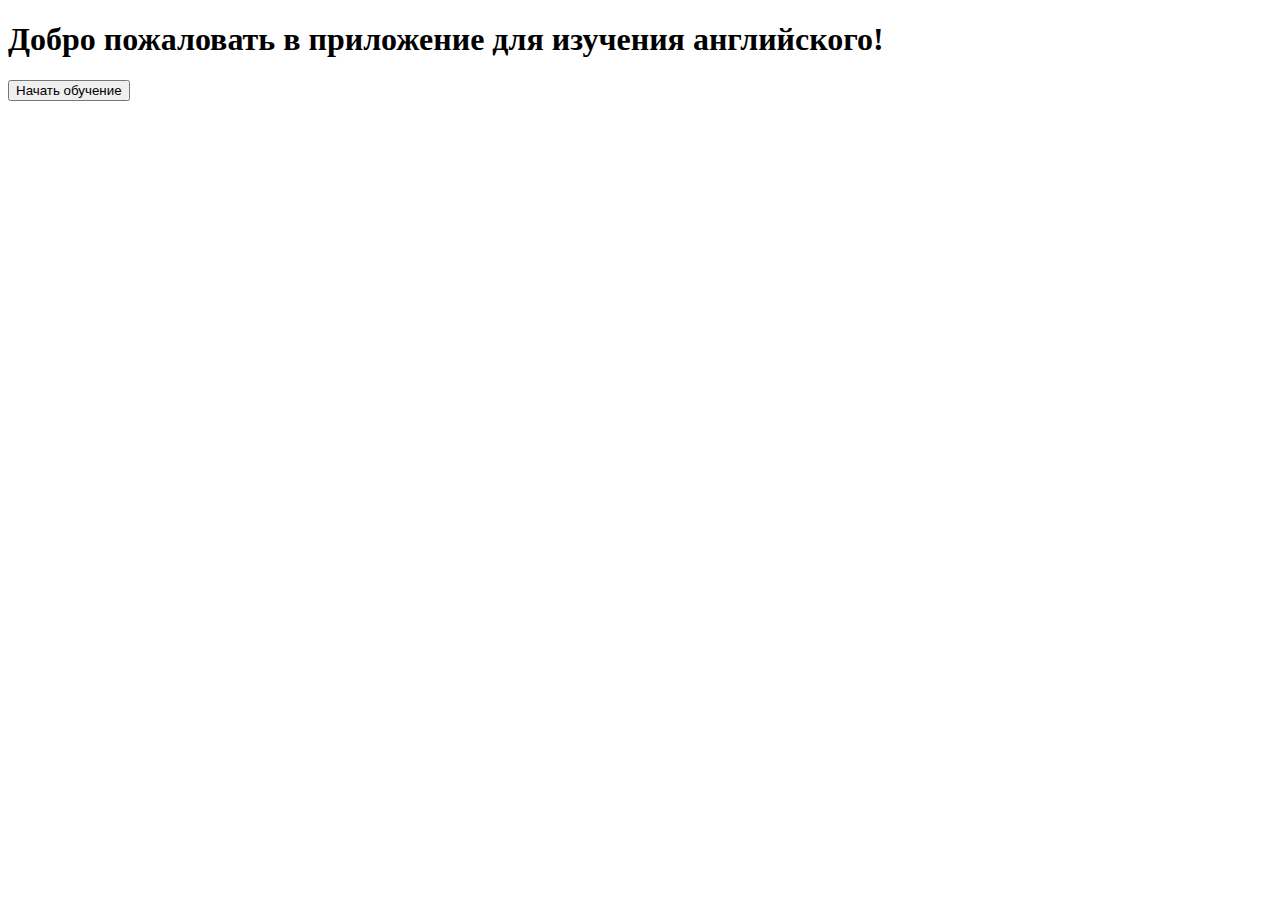
==== index.html @ 807846ad "Create index.html" ====
<!DOCTYPE html>
<html lang="ru">
<head>
  <meta charset="UTF-8">
  <title>English Learning App</title>
  <link rel="stylesheet" href="styles.css">
  <script src="https://telegram.org/js/telegram-web-app.js"></script>
</head>
<body>
  <div id="app">
    <h1>Добро пожаловать в приложение для изучения английского!</h1>
    <button id="start-button">Начать обучение</button>
  </div>
  <script src="script.js"></script>
</body>
</html>
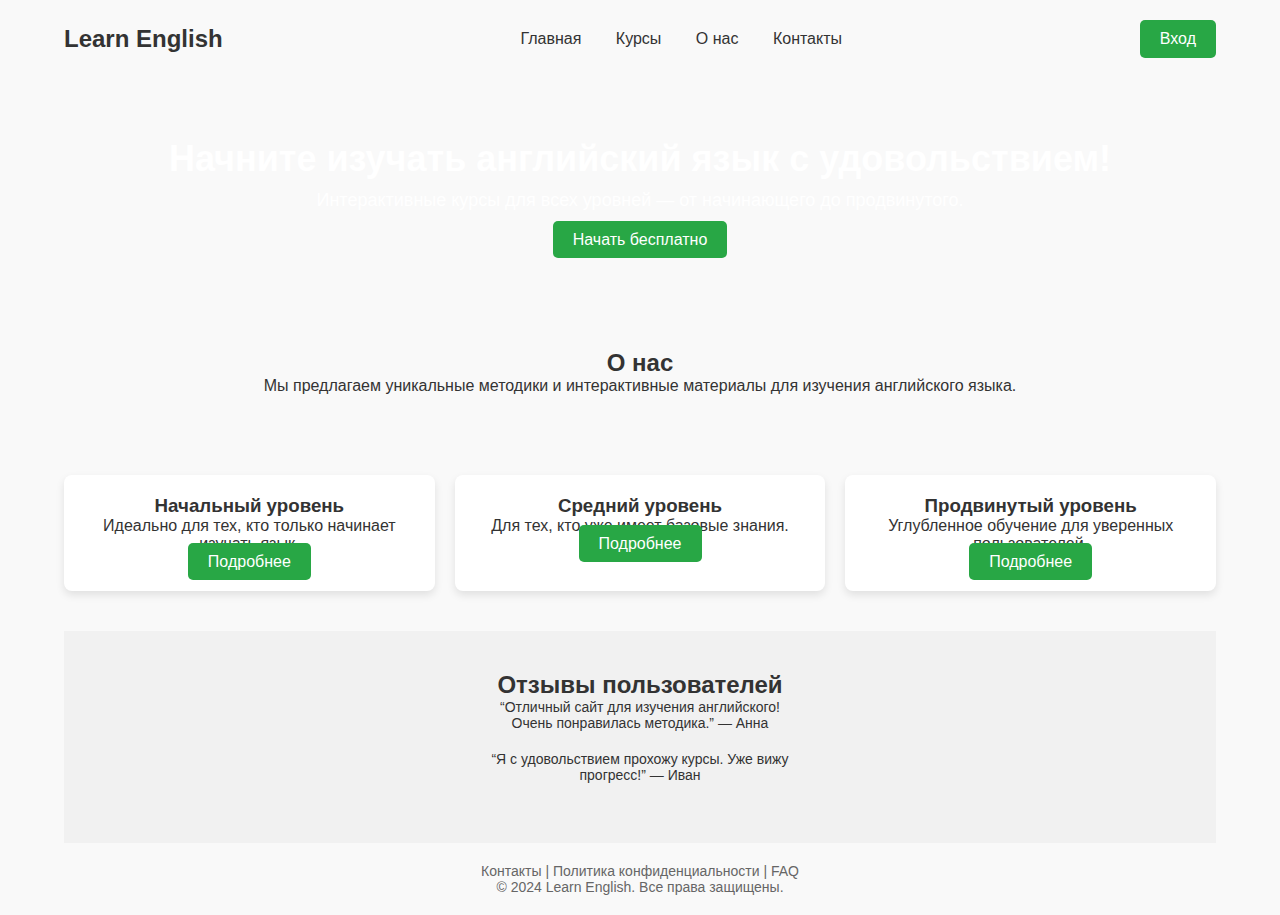
==== commit 23894827: "Update index.html" ====
--- a/index.html
+++ b/index.html
@@ -1,16 +1,176 @@
 <!DOCTYPE html>
-<html lang="ru">
+<html lang="en">
 <head>
-  <meta charset="UTF-8">
-  <title>English Learning App</title>
-  <link rel="stylesheet" href="styles.css">
-  <script src="https://telegram.org/js/telegram-web-app.js"></script>
+    <meta charset="UTF-8">
+    <meta name="viewport" content="width=device-width, initial-scale=1.0">
+    <title>Learn English</title>
+    <style>
+        /* Основные стили */
+        * {
+            margin: 0;
+            padding: 0;
+            box-sizing: border-box;
+            font-family: Arial, sans-serif;
+        }
+        body {
+            color: #333;
+            background-color: #f9f9f9;
+        }
+        .container {
+            width: 90%;
+            max-width: 1200px;
+            margin: 0 auto;
+        }
+        /* Шапка */
+        header {
+            display: flex;
+            justify-content: space-between;
+            align-items: center;
+            padding: 20px 0;
+        }
+        header h1 {
+            font-size: 24px;
+            color: #333;
+        }
+        nav a {
+            margin: 0 15px;
+            color: #333;
+            text-decoration: none;
+        }
+        .button {
+            padding: 10px 20px;
+            color: #fff;
+            background-color: #28a745;
+            border: none;
+            border-radius: 5px;
+            cursor: pointer;
+            text-decoration: none;
+        }
+        /* Главный блок */
+        .hero {
+            text-align: center;
+            padding: 60px 0;
+            background: url('your-image-url.jpg') no-repeat center;
+            background-size: cover;
+            color: white;
+        }
+        .hero h2 {
+            font-size: 36px;
+            margin-bottom: 10px;
+        }
+        .hero p {
+            font-size: 18px;
+            margin-bottom: 20px;
+        }
+        /* О Нас */
+        .about {
+            padding: 40px 0;
+            text-align: center;
+        }
+        /* Курсы */
+        .courses {
+            display: flex;
+            justify-content: space-between;
+            gap: 20px;
+            padding: 40px 0;
+        }
+        .course-card {
+            flex: 1;
+            padding: 20px;
+            background-color: #fff;
+            border-radius: 8px;
+            box-shadow: 0 4px 8px rgba(0, 0, 0, 0.1);
+            text-align: center;
+        }
+        /* Отзывы */
+        .testimonials {
+            padding: 40px 0;
+            background-color: #f1f1f1;
+            text-align: center;
+        }
+        .testimonial {
+            max-width: 300px;
+            margin: 0 auto 20px;
+            font-size: 14px;
+        }
+        /* Футер */
+        footer {
+            text-align: center;
+            padding: 20px 0;
+            font-size: 14px;
+            color: #666;
+        }
+        footer a {
+            color: #333;
+            text-decoration: none;
+            margin: 0 10px;
+        }
+    </style>
 </head>
 <body>
-  <div id="app">
-    <h1>Добро пожаловать в приложение для изучения английского!</h1>
-    <button id="start-button">Начать обучение</button>
-  </div>
-  <script src="script.js"></script>
+
+    <!-- Шапка -->
+    <header class="container">
+        <h1>Learn English</h1>
+        <nav>
+            <a href="#">Главная</a>
+            <a href="#">Курсы</a>
+            <a href="#">О нас</a>
+            <a href="#">Контакты</a>
+        </nav>
+        <a href="#" class="button">Вход</a>
+    </header>
+
+    <!-- Главный блок -->
+    <section class="hero">
+        <h2>Начните изучать английский язык с удовольствием!</h2>
+        <p>Интерактивные курсы для всех уровней — от начинающего до продвинутого.</p>
+        <a href="#" class="button">Начать бесплатно</a>
+    </section>
+
+    <!-- О Нас -->
+    <section class="about container">
+        <h2>О нас</h2>
+        <p>Мы предлагаем уникальные методики и интерактивные материалы для изучения английского языка.</p>
+    </section>
+
+    <!-- Курсы -->
+    <section class="courses container">
+        <div class="course-card">
+            <h3>Начальный уровень</h3>
+            <p>Идеально для тех, кто только начинает изучать язык.</p>
+            <a href="#" class="button">Подробнее</a>
+        </div>
+        <div class="course-card">
+            <h3>Средний уровень</h3>
+            <p>Для тех, кто уже имеет базовые знания.</p>
+            <a href="#" class="button">Подробнее</a>
+        </div>
+        <div class="course-card">
+            <h3>Продвинутый уровень</h3>
+            <p>Углубленное обучение для уверенных пользователей.</p>
+            <a href="#" class="button">Подробнее</a>
+        </div>
+    </section>
+
+    <!-- Отзывы -->
+    <section class="testimonials container">
+        <h2>Отзывы пользователей</h2>
+        <div class="testimonial">
+            <p>“Отличный сайт для изучения английского! Очень понравилась методика.” — Анна</p>
+        </div>
+        <div class="testimonial">
+            <p>“Я с удовольствием прохожу курсы. Уже вижу прогресс!” — Иван</p>
+        </div>
+    </section>
+
+    <!-- Футер -->
+    <footer>
+        <div class="container">
+            <p>Контакты | Политика конфиденциальности | FAQ</p>
+            <p>© 2024 Learn English. Все права защищены.</p>
+        </div>
+    </footer>
+
 </body>
 </html>
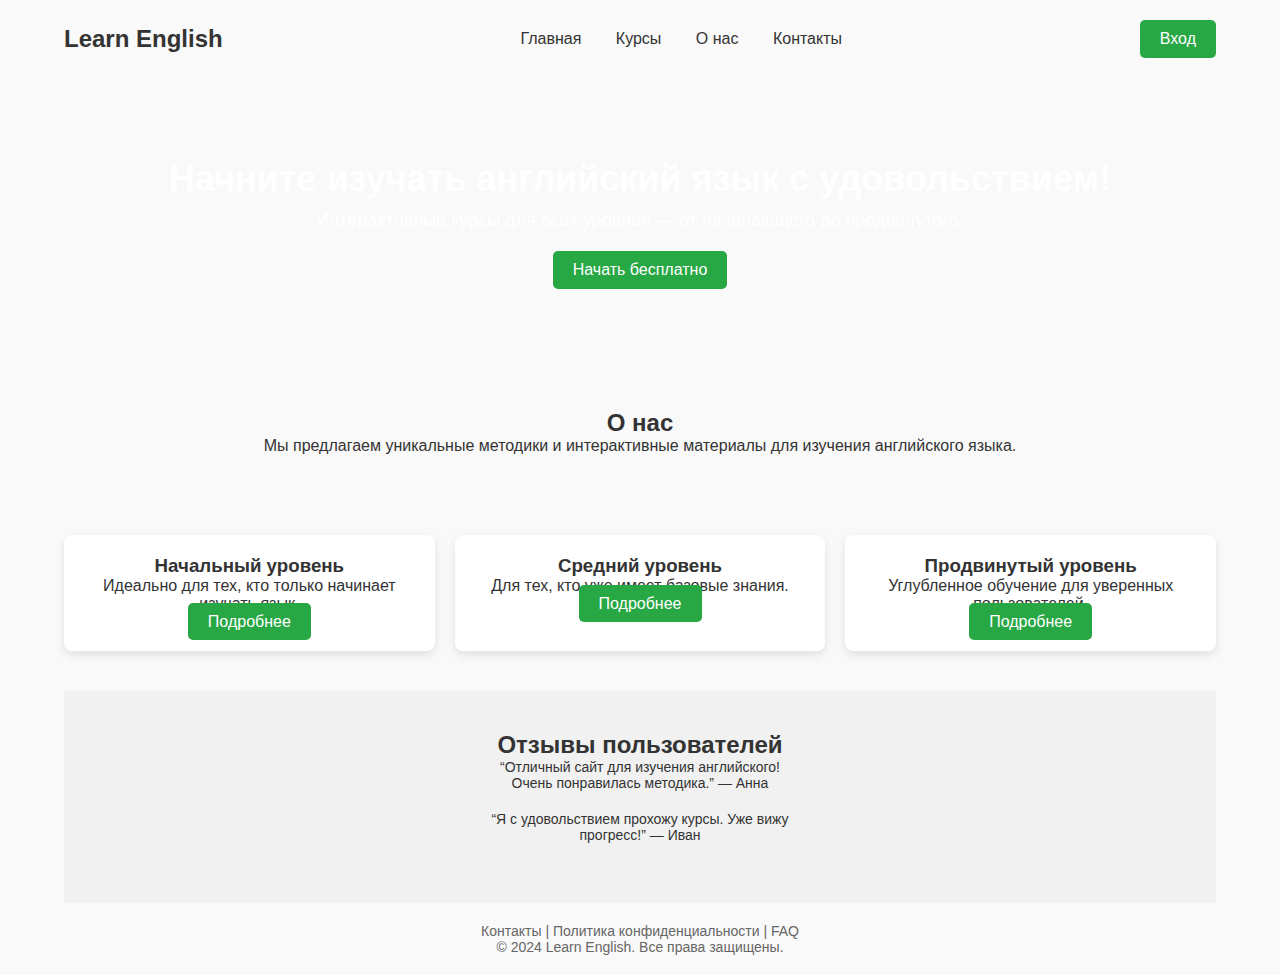
==== commit 2761b7bd: "Update index.html" ====
--- a/index.html
+++ b/index.html
@@ -46,13 +46,17 @@
             cursor: pointer;
             text-decoration: none;
         }
-        /* Главный блок */
+        /* Главный блок с фоновым изображением */
         .hero {
             text-align: center;
-            padding: 60px 0;
-            background: url('your-image-url.jpg') no-repeat center;
+            padding: 80px 20px;
+            background: url('your-image-url.jpg') no-repeat center center;
             background-size: cover;
             color: white;
+            display: flex;
+            flex-direction: column;
+            align-items: center;
+            justify-content: center;
         }
         .hero h2 {
             font-size: 36px;
@@ -70,12 +74,12 @@
         /* Курсы */
         .courses {
             display: flex;
-            justify-content: space-between;
+            flex-wrap: wrap;
             gap: 20px;
             padding: 40px 0;
         }
         .course-card {
-            flex: 1;
+            flex: 1 1 300px;
             padding: 20px;
             background-color: #fff;
             border-radius: 8px;
@@ -104,6 +108,30 @@
             color: #333;
             text-decoration: none;
             margin: 0 10px;
+        }
+        
+        /* Адаптивные стили */
+        @media (max-width: 768px) {
+            header {
+                flex-direction: column;
+                align-items: center;
+            }
+            .hero h2 {
+                font-size: 28px;
+            }
+            .hero p {
+                font-size: 16px;
+            }
+            nav a {
+                display: block;
+                margin: 10px 0;
+            }
+            .courses {
+                flex-direction: column;
+            }
+            .container {
+                width: 95%;
+            }
         }
     </style>
 </head>
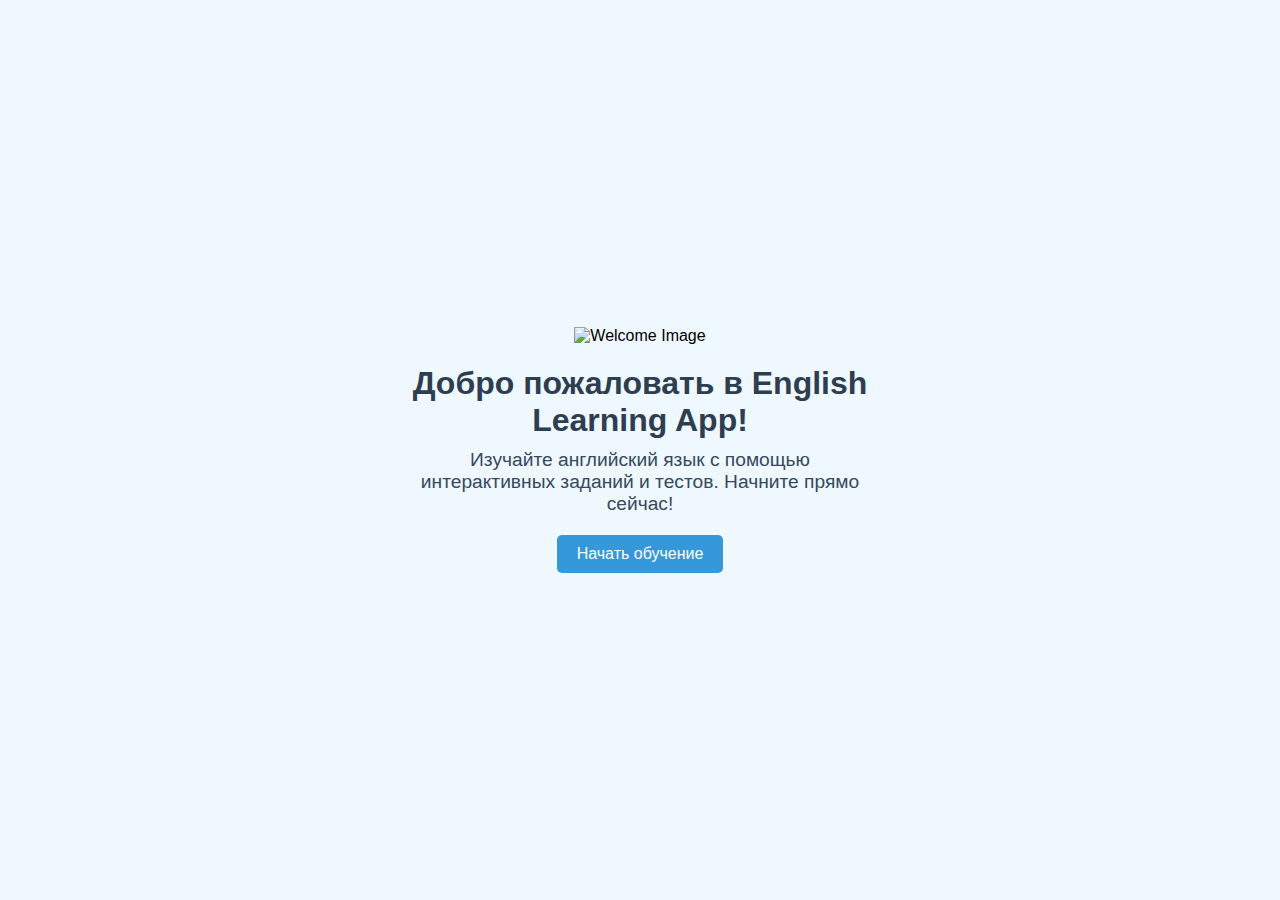
==== commit 285bc512: "Update index.html" ====
--- a/index.html
+++ b/index.html
@@ -1,204 +1,22 @@
 <!DOCTYPE html>
-<html lang="en">
+<html lang="ru">
 <head>
-    <meta charset="UTF-8">
-    <meta name="viewport" content="width=device-width, initial-scale=1.0">
-    <title>Learn English</title>
-    <style>
-        /* Основные стили */
-        * {
-            margin: 0;
-            padding: 0;
-            box-sizing: border-box;
-            font-family: Arial, sans-serif;
-        }
-        body {
-            color: #333;
-            background-color: #f9f9f9;
-        }
-        .container {
-            width: 90%;
-            max-width: 1200px;
-            margin: 0 auto;
-        }
-        /* Шапка */
-        header {
-            display: flex;
-            justify-content: space-between;
-            align-items: center;
-            padding: 20px 0;
-        }
-        header h1 {
-            font-size: 24px;
-            color: #333;
-        }
-        nav a {
-            margin: 0 15px;
-            color: #333;
-            text-decoration: none;
-        }
-        .button {
-            padding: 10px 20px;
-            color: #fff;
-            background-color: #28a745;
-            border: none;
-            border-radius: 5px;
-            cursor: pointer;
-            text-decoration: none;
-        }
-        /* Главный блок с фоновым изображением */
-        .hero {
-            text-align: center;
-            padding: 80px 20px;
-            background: url('your-image-url.jpg') no-repeat center center;
-            background-size: cover;
-            color: white;
-            display: flex;
-            flex-direction: column;
-            align-items: center;
-            justify-content: center;
-        }
-        .hero h2 {
-            font-size: 36px;
-            margin-bottom: 10px;
-        }
-        .hero p {
-            font-size: 18px;
-            margin-bottom: 20px;
-        }
-        /* О Нас */
-        .about {
-            padding: 40px 0;
-            text-align: center;
-        }
-        /* Курсы */
-        .courses {
-            display: flex;
-            flex-wrap: wrap;
-            gap: 20px;
-            padding: 40px 0;
-        }
-        .course-card {
-            flex: 1 1 300px;
-            padding: 20px;
-            background-color: #fff;
-            border-radius: 8px;
-            box-shadow: 0 4px 8px rgba(0, 0, 0, 0.1);
-            text-align: center;
-        }
-        /* Отзывы */
-        .testimonials {
-            padding: 40px 0;
-            background-color: #f1f1f1;
-            text-align: center;
-        }
-        .testimonial {
-            max-width: 300px;
-            margin: 0 auto 20px;
-            font-size: 14px;
-        }
-        /* Футер */
-        footer {
-            text-align: center;
-            padding: 20px 0;
-            font-size: 14px;
-            color: #666;
-        }
-        footer a {
-            color: #333;
-            text-decoration: none;
-            margin: 0 10px;
-        }
-        
-        /* Адаптивные стили */
-        @media (max-width: 768px) {
-            header {
-                flex-direction: column;
-                align-items: center;
-            }
-            .hero h2 {
-                font-size: 28px;
-            }
-            .hero p {
-                font-size: 16px;
-            }
-            nav a {
-                display: block;
-                margin: 10px 0;
-            }
-            .courses {
-                flex-direction: column;
-            }
-            .container {
-                width: 95%;
-            }
-        }
-    </style>
+  <meta charset="UTF-8">
+  <meta name="viewport" content="width=device-width, initial-scale=1.0">
+  <title>English Learning App</title>
+  <link rel="stylesheet" href="styles.css">
+  <script src="https://telegram.org/js/telegram-web-app.js"></script>
 </head>
 <body>
+  <div class="container">
+    <div class="welcome-section">
+      <img src="welcome-image.png" alt="Welcome Image" class="welcome-image">
+      <h1 class="welcome-text">Добро пожаловать в English Learning App!</h1>
+      <p class="description">Изучайте английский язык с помощью интерактивных заданий и тестов. Начните прямо сейчас!</p>
+      <button id="start-button" class="start-button">Начать обучение</button>
+    </div>
+  </div>
 
-    <!-- Шапка -->
-    <header class="container">
-        <h1>Learn English</h1>
-        <nav>
-            <a href="#">Главная</a>
-            <a href="#">Курсы</a>
-            <a href="#">О нас</a>
-            <a href="#">Контакты</a>
-        </nav>
-        <a href="#" class="button">Вход</a>
-    </header>
-
-    <!-- Главный блок -->
-    <section class="hero">
-        <h2>Начните изучать английский язык с удовольствием!</h2>
-        <p>Интерактивные курсы для всех уровней — от начинающего до продвинутого.</p>
-        <a href="#" class="button">Начать бесплатно</a>
-    </section>
-
-    <!-- О Нас -->
-    <section class="about container">
-        <h2>О нас</h2>
-        <p>Мы предлагаем уникальные методики и интерактивные материалы для изучения английского языка.</p>
-    </section>
-
-    <!-- Курсы -->
-    <section class="courses container">
-        <div class="course-card">
-            <h3>Начальный уровень</h3>
-            <p>Идеально для тех, кто только начинает изучать язык.</p>
-            <a href="#" class="button">Подробнее</a>
-        </div>
-        <div class="course-card">
-            <h3>Средний уровень</h3>
-            <p>Для тех, кто уже имеет базовые знания.</p>
-            <a href="#" class="button">Подробнее</a>
-        </div>
-        <div class="course-card">
-            <h3>Продвинутый уровень</h3>
-            <p>Углубленное обучение для уверенных пользователей.</p>
-            <a href="#" class="button">Подробнее</a>
-        </div>
-    </section>
-
-    <!-- Отзывы -->
-    <section class="testimonials container">
-        <h2>Отзывы пользователей</h2>
-        <div class="testimonial">
-            <p>“Отличный сайт для изучения английского! Очень понравилась методика.” — Анна</p>
-        </div>
-        <div class="testimonial">
-            <p>“Я с удовольствием прохожу курсы. Уже вижу прогресс!” — Иван</p>
-        </div>
-    </section>
-
-    <!-- Футер -->
-    <footer>
-        <div class="container">
-            <p>Контакты | Политика конфиденциальности | FAQ</p>
-            <p>© 2024 Learn English. Все права защищены.</p>
-        </div>
-    </footer>
-
+  <script src="script.js"></script>
 </body>
 </html>
--- a/styles.css
+++ b/styles.css
@@ -0,0 +1,69 @@
+* {
+  margin: 0;
+  padding: 0;
+  box-sizing: border-box;
+}
+
+body {
+  font-family: Arial, sans-serif;
+  background-color: #f0f8ff;
+  display: flex;
+  align-items: center;
+  justify-content: center;
+  height: 100vh;
+}
+
+.container {
+  text-align: center;
+  max-width: 500px;
+  padding: 20px;
+}
+
+.welcome-section {
+  animation: fadeIn 1.5s ease-in-out;
+}
+
+.welcome-image {
+  width: 100px;
+  height: 100px;
+  margin-bottom: 20px;
+  animation: bounce 1.5s infinite;
+}
+
+.welcome-text {
+  font-size: 2em;
+  color: #2c3e50;
+  margin-bottom: 10px;
+}
+
+.description {
+  font-size: 1.2em;
+  color: #34495e;
+  margin-bottom: 20px;
+}
+
+.start-button {
+  padding: 10px 20px;
+  font-size: 1em;
+  color: #ffffff;
+  background-color: #3498db;
+  border: none;
+  border-radius: 5px;
+  cursor: pointer;
+  transition: background-color 0.3s;
+}
+
+.start-button:hover {
+  background-color: #2980b9;
+}
+
+@keyframes fadeIn {
+  from { opacity: 0; }
+  to { opacity: 1; }
+}
+
+@keyframes bounce {
+  0%, 100% { transform: translateY(0); }
+  50% { transform: translateY(-10px); }
+}
+
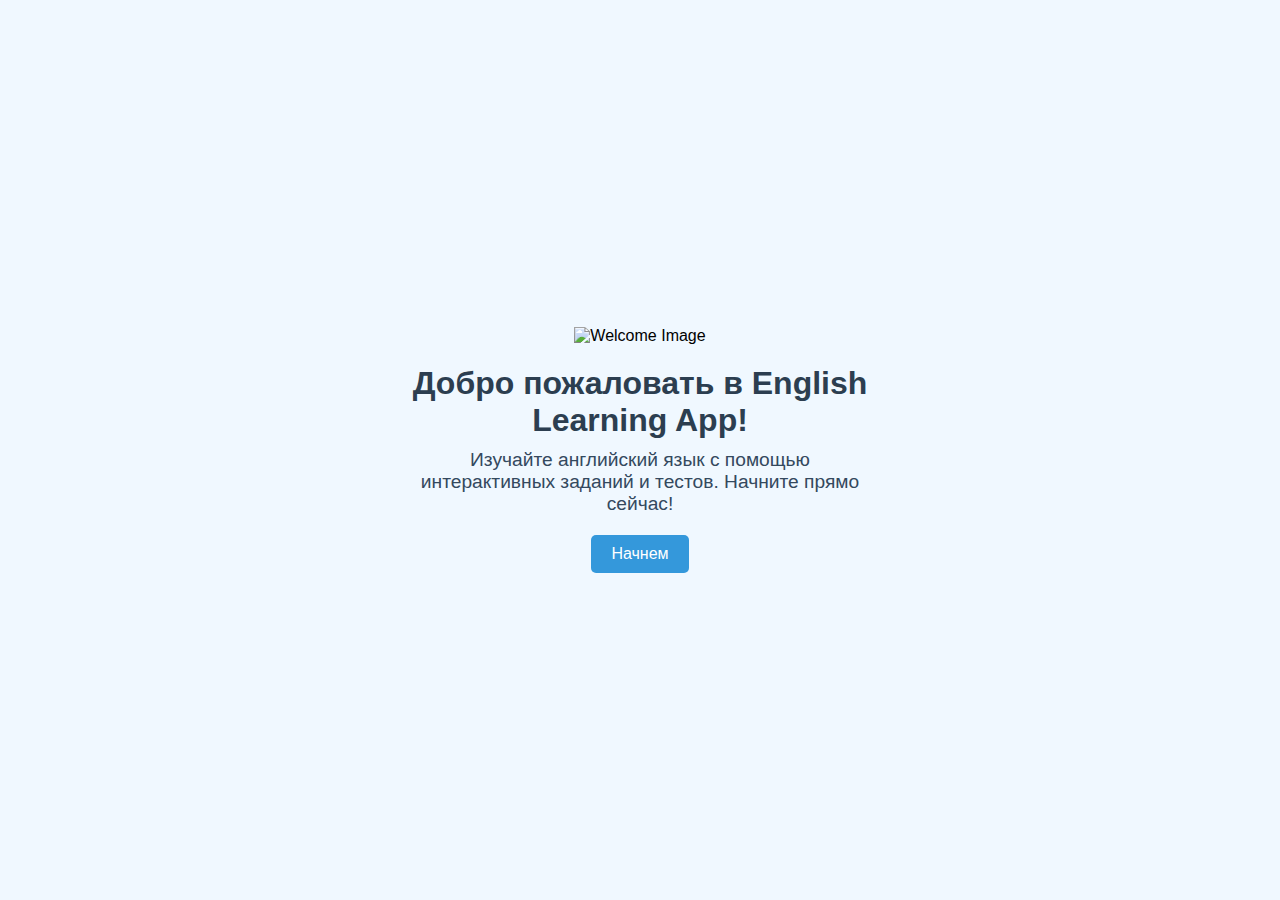
==== commit 40257b75: "Update index.html" ====
--- a/index.html
+++ b/index.html
@@ -13,7 +13,7 @@
       <img src="welcome-image.png" alt="Welcome Image" class="welcome-image">
       <h1 class="welcome-text">Добро пожаловать в English Learning App!</h1>
       <p class="description">Изучайте английский язык с помощью интерактивных заданий и тестов. Начните прямо сейчас!</p>
-      <button id="start-button" class="start-button">Начать обучение</button>
+      <button id="start-button" class="start-button" onclick="location.href='lessons.html';">Начнем</button>
     </div>
   </div>
 
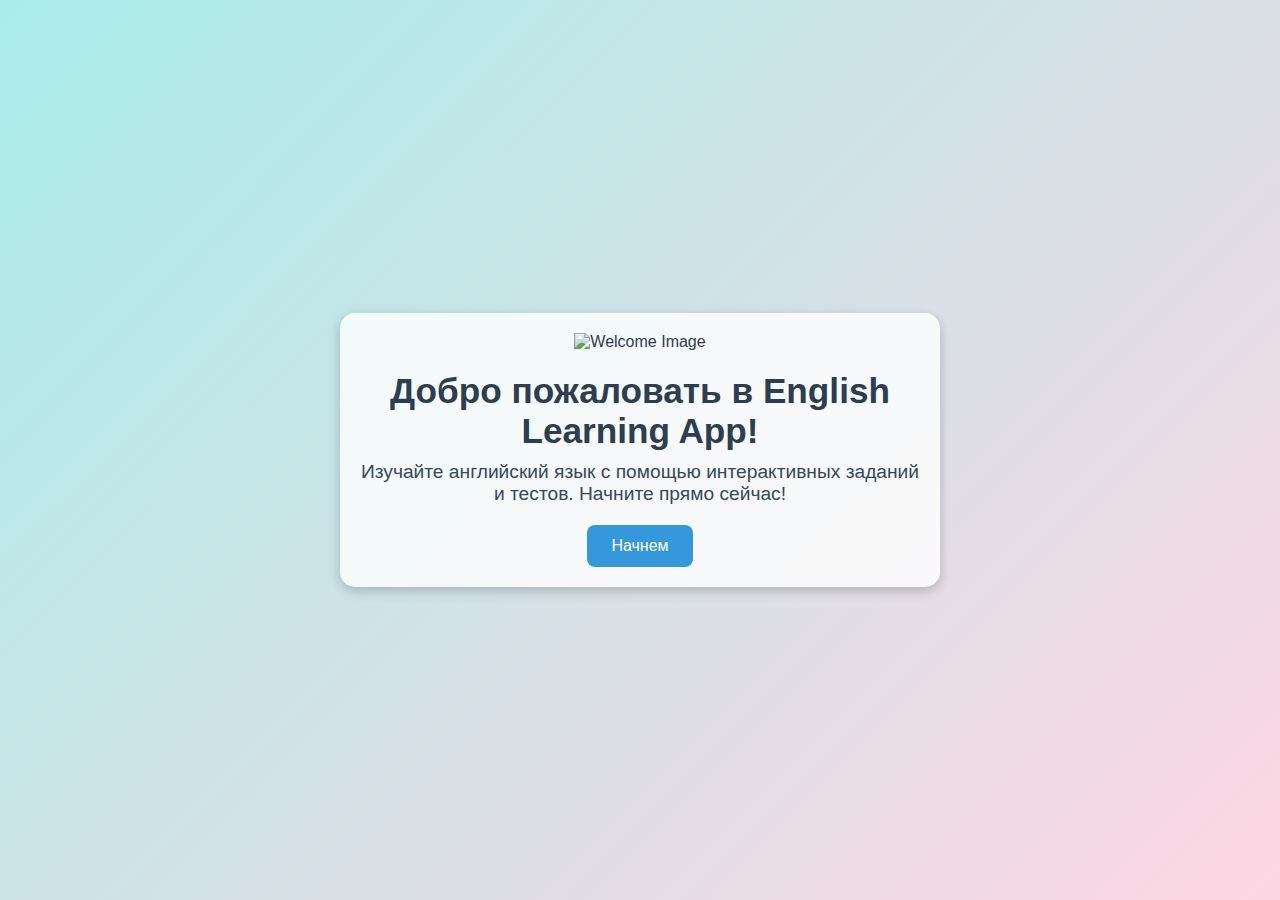
==== commit 84a481d7: "Update index.html" ====
--- a/index.html
+++ b/index.html
@@ -5,9 +5,8 @@
   <meta name="viewport" content="width=device-width, initial-scale=1.0">
   <title>English Learning App</title>
   <link rel="stylesheet" href="styles.css">
-  <script src="https://telegram.org/js/telegram-web-app.js"></script>
 </head>
-<body>
+<body class="index-page">
   <div class="container">
     <div class="welcome-section">
       <img src="welcome-image.png" alt="Welcome Image" class="welcome-image">
--- a/styles.css
+++ b/styles.css
@@ -1,3 +1,4 @@
+/* Общие стили для всех страниц */
 * {
   margin: 0;
   padding: 0;
@@ -6,57 +7,117 @@
 
 body {
   font-family: Arial, sans-serif;
-  background-color: #f0f8ff;
+  color: #2c3e50;
+}
+
+/* Стили для главной страницы */
+body.index-page {
   display: flex;
   align-items: center;
   justify-content: center;
   height: 100vh;
+  background: linear-gradient(135deg, #a8edea 0%, #fed6e3 100%);
 }
 
-.container {
+.index-page .container {
   text-align: center;
-  max-width: 500px;
+  max-width: 600px;
   padding: 20px;
+  background: rgba(255, 255, 255, 0.8);
+  border-radius: 15px;
+  box-shadow: 0 4px 12px rgba(0, 0, 0, 0.2);
 }
 
-.welcome-section {
+.index-page .welcome-section {
   animation: fadeIn 1.5s ease-in-out;
 }
 
-.welcome-image {
+.index-page .welcome-image {
   width: 100px;
   height: 100px;
   margin-bottom: 20px;
   animation: bounce 1.5s infinite;
 }
 
-.welcome-text {
-  font-size: 2em;
+.index-page .welcome-text {
+  font-size: 2.2em;
   color: #2c3e50;
   margin-bottom: 10px;
 }
 
-.description {
+.index-page .description {
   font-size: 1.2em;
   color: #34495e;
   margin-bottom: 20px;
 }
 
-.start-button {
-  padding: 10px 20px;
+.index-page .start-button {
+  padding: 12px 24px;
   font-size: 1em;
   color: #ffffff;
   background-color: #3498db;
   border: none;
-  border-radius: 5px;
+  border-radius: 8px;
   cursor: pointer;
-  transition: background-color 0.3s;
+  transition: background-color 0.3s, transform 0.2s;
 }
 
-.start-button:hover {
+.index-page .start-button:hover {
   background-color: #2980b9;
+  transform: scale(1.05);
 }
 
+/* Стили для страницы lessons */
+body.lessons-page {
+  background: linear-gradient(135deg, #ffecd2 0%, #fcb69f 100%);
+  min-height: 100vh;
+  padding: 20px;
+}
+
+.lessons-page .container {
+  max-width: 600px;
+  width: 100%;
+  text-align: center;
+}
+
+.lessons-page .lesson-list {
+  background: #ffffff;
+  border-radius: 10px;
+  padding: 20px;
+  box-shadow: 0 4px 8px rgba(0, 0, 0, 0.2);
+}
+
+.lessons-page .lesson-title {
+  font-size: 2em;
+  color: #34495e;
+  margin-bottom: 20px;
+}
+
+.lessons-page .lesson-item {
+  padding: 15px;
+  border-radius: 8px;
+  margin: 10px 0;
+  background-color: #f3f4f7;
+  transition: transform 0.2s, box-shadow 0.2s;
+  cursor: pointer;
+}
+
+.lessons-page .lesson-item:hover {
+  transform: scale(1.02);
+  box-shadow: 0 6px 12px rgba(0, 0, 0, 0.15);
+}
+
+.lessons-page .lesson-item h2 {
+  font-size: 1.5em;
+  color: #3498db;
+}
+
+.lessons-page .lesson-item p {
+  font-size: 0.9em;
+  color: #7f8c8d;
+}
+
+/* Анимации */
 @keyframes fadeIn {
   from { opacity: 0; }
   to { opacity: 1; }
@@ -66,4 +127,3 @@
   0%, 100% { transform: translateY(0); }
   50% { transform: translateY(-10px); }
 }
-
